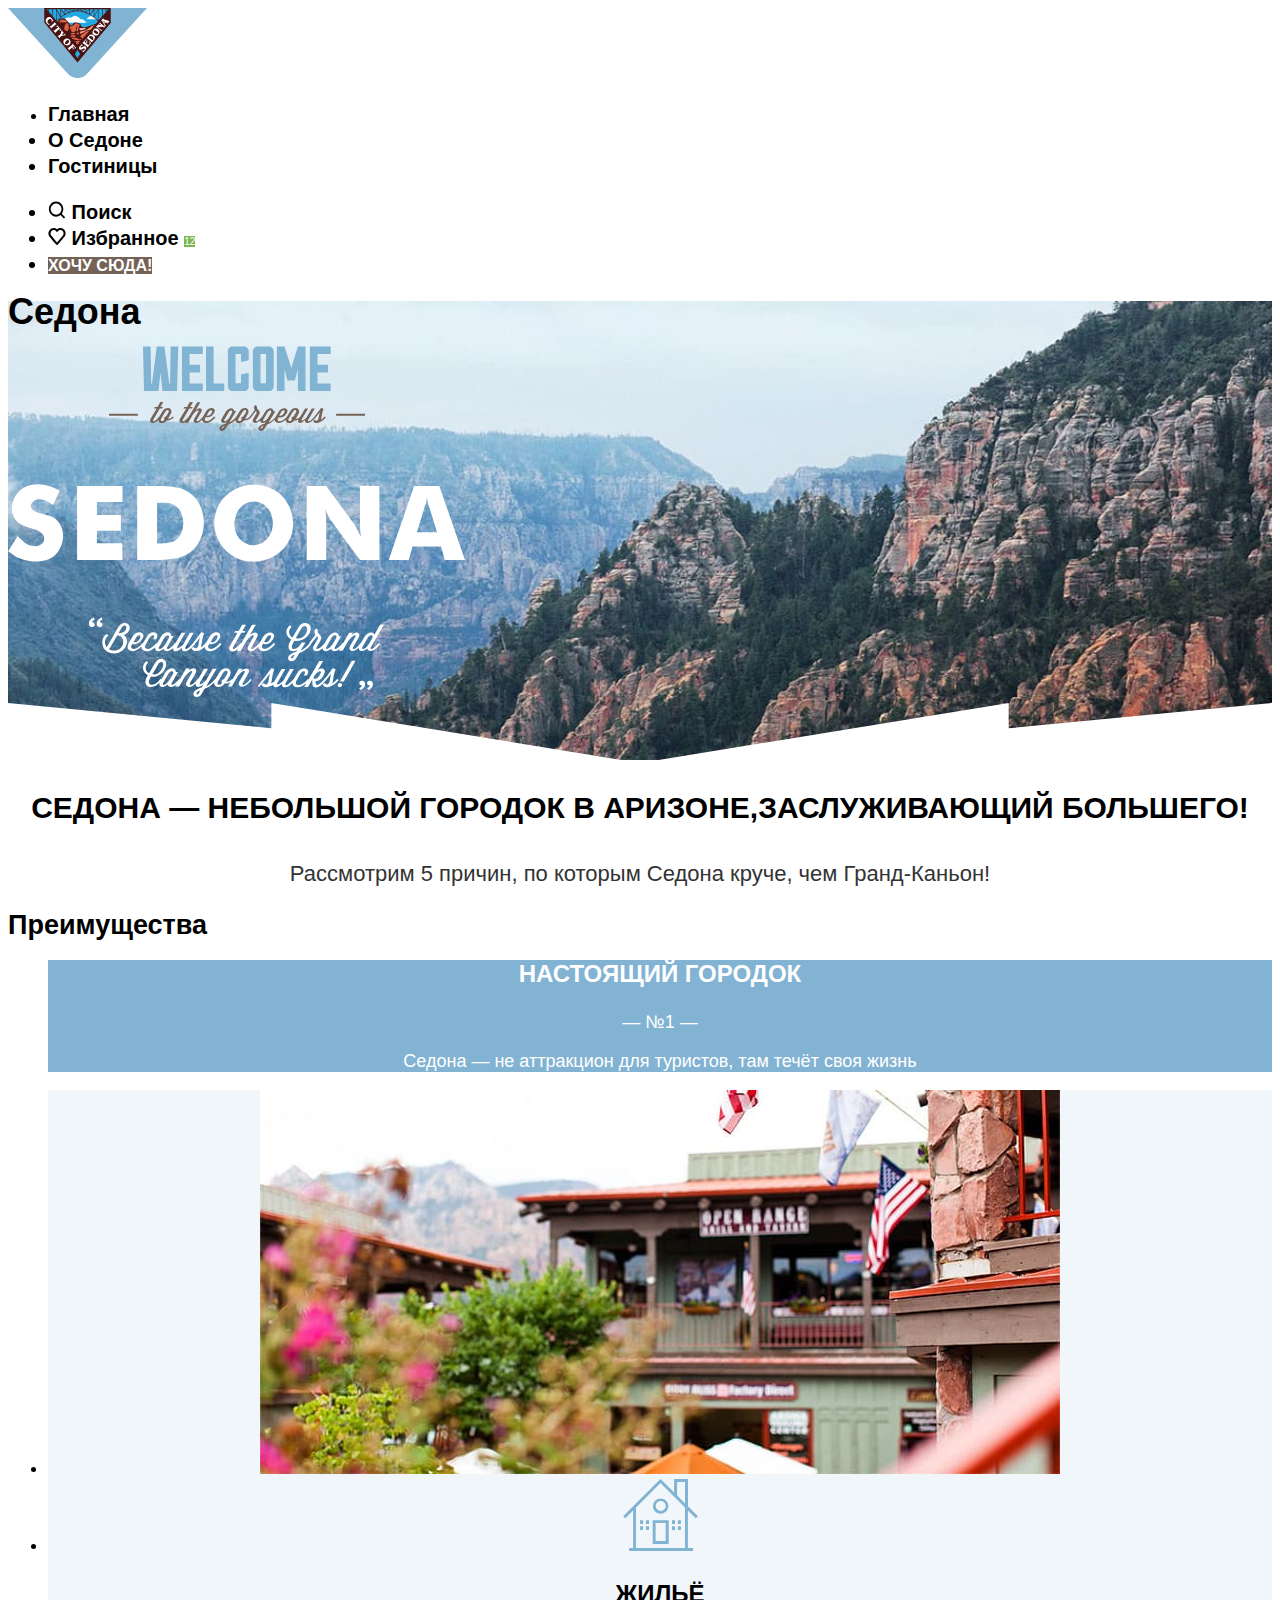
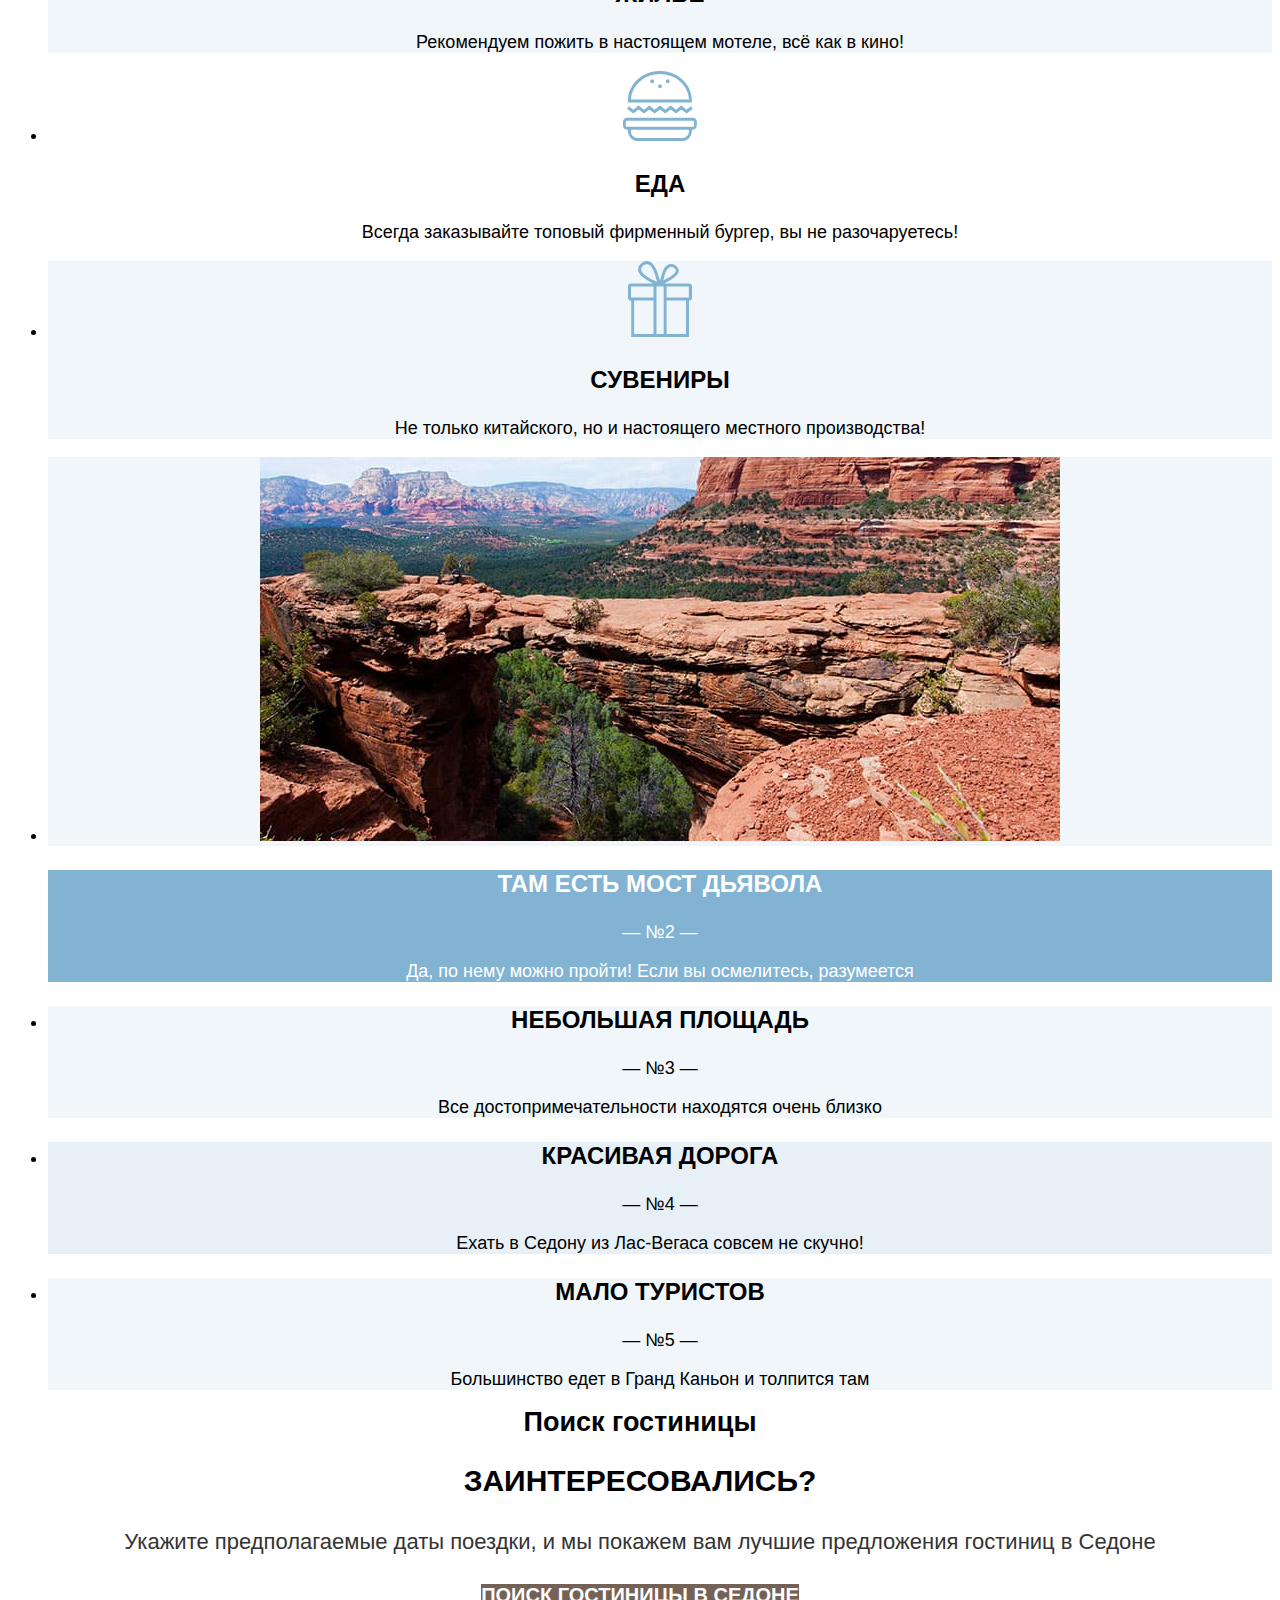
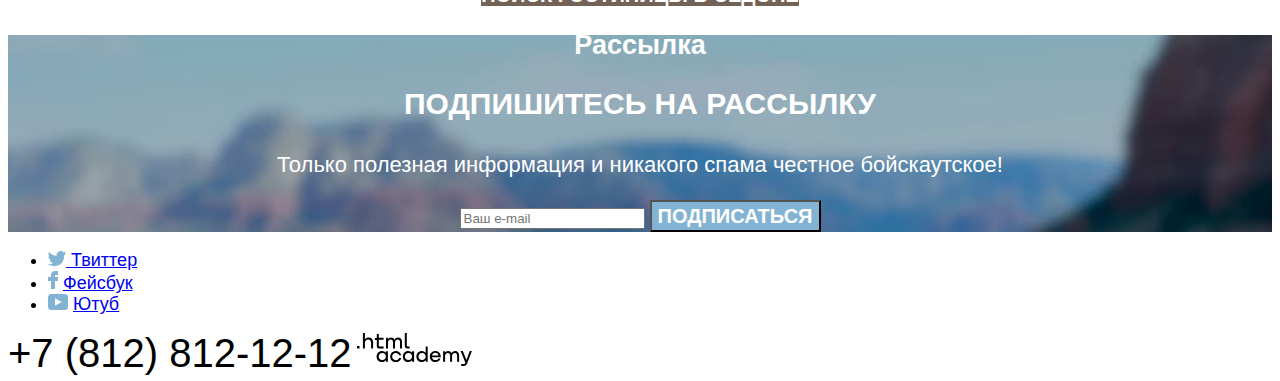
==== 4/index.html @ f87fa23a ":heavy_check_mark: Сборка #4" ====
<!DOCTYPE html>
<html lang="ru">
  <head>
    <meta charset="utf-8">
    <title>HTML Academy: Седона</title>
    <link rel="stylesheet" href="styles/styles.css">
    <base href="https://htmlacademy-htmlcss.github.io/1376117-sedona-33/4/">
</head>
  <body>
    <header class="page-header">
      <nav class="navigation">
        <a class="navigation-logo" href="#">
          <img class="header-logo" src="images/header/brandsedona.svg" width="139" height="70" alt="Логотип Седона">
        </a>
        <ul class="navigation-list">
          <li class="navigation-item">
            <a class="navigation-link navigation-link-current" href="#">Главная</a>
          </li>
          <li class="navigation-link">
            <a class="navigation-link" href="#">О Седоне</a>
          </li>
          <li class="navigation-link">
            <a class="navigation-link" href="catalog.html">Гостиницы</a>
          </li>
        </ul>
        <ul class="navigation-link navigation-icons">
          <li class="navigation-item menu-user">
            <a class="navigation-link" href="#">
              <img class="navigation-icon" src="images/header/search.svg" width="18" height="18" alt="Поиск">
              <span class="visully-hidden">
                Поиск
              </span>
            </a>
          </li>
          <li class="navigation-item menu-user">
            <a class="navigation-link" href="#">
              <img class="navigation-icon" src="images/header/favorite.svg" width="18" height="17" alt="Избранное">
              <span class="visually-hidden">
                Избранное
              </span>
              <span class="amount-likes">12</span>
            </a>
          </li>
          <li class="navigation-item">
            <a class="navigation-link button-want" href="#">Хочу сюда!</a>
          </li>
        </ul>
      </nav>
    </header>
    <main class="main-index">
      <div class="logotype">
       <h1 class="visually-hidden">Седона</h1>
       <img class="logo" src="images/index/welcome.svg" width="458" height="352" alt="Welcom to Sedona">
       <!--<img class="divider" src="images/index/divider.svg" width="1200" height="57" alt="Декоративное украшение">-->
      </div>

      <div class="description">
         <p class="definition">Седона — небольшой городок в Аризоне,заслуживающий большего!</p>
         <p class="cause">Рассмотрим 5 причин, по которым Седона круче, чем Гранд-Каньон!</p>
      </div>
      <section class="advantages">
        <h2 class="visually-hidden">Преимущества</h2>
        <ul class="advantages-list">
          <li class="advantages-item real-city">
            <h3 class="advantages-title">Настоящий городок</h3>
            <span class="number">— №1 —</span>
            <p class="advantages-description">Седона — не аттракцион для туристов, там течёт своя жизнь</p>
          </li>
          <li class="advantages-item">
            <img class="photo-one" src="images/index/photo-city-of-sedona.jpg" width="800" height="384" alt="Фото городка Седона">
          </li>
          <li class="advantages-item">
            <img class="icon-house" src="images/index/icon-house.svg" width="75" height="72" alt="Иконка в виде дома">
            <h3 class="advantages-title">Жильё</h3>
            <p class="number">Рекомендуем пожить в настоящем мотеле, всё как в кино!</p>
          </li>
          <li class="advantages-item food">
            <img class="icon-house" src="images/index/icon-burger.svg" width="74" height="70" alt="Иконка в виде бургера">
            <h3 class="advantages-title">Еда</h3>
            <p class="number">Всегда заказывайте топовый фирменный бургер, вы не разочаруетесь!</p>
          </li>
          <li class="advantages-item">
            <img class="icon-house" src="images/index/icon-present.svg" width="64" height="76" alt="Иконка в виде подарка">
            <h3 class="advantages-title">Сувениры</h3>
            <p class="number">Не только китайского, но и настоящего местного производства!</p>
          </li>
          <li class="advantages-item">
            <img class="photo-two" src="images/index/photo-grand-canyon.jpg" width="800" height="384" alt="Фото Гранд-Каньон">
          </li>
          <li class="advantages-item bridge">
            <h3 class="advantages-title">Там есть мост дьявола</h3>
            <span class="number">— №2 —</span>
            <p class="advantages-description">Да, по нему можно пройти! Если вы осмелитесь, разумеется</p>
          </li>
          <li class="advantages-item">
            <h3 class="advantages-title">Небольшая площадь</h3>
            <span class="number">— №3 —</span>
            <p class="advantages-description">Все достопримечательности находятся очень близко</p>
          </li>
          <li class="advantages-item beautiful-road">
            <h3 class="advantages-title">Красивая дорога</h3>
            <span class="number">— №4 —</span>
            <p class="advantages-description">Ехать в Седону из Лас-Вегаса совсем не скучно!</p>
          </li>
          <li class="advantages-item">
            <h3 class="advantages-title">Мало туристов</h3>
            <span class="number">— №5 —</span>
            <p class="advantages-description">Большинство едет в Гранд Каньон и толпится там</p>
          </li>
        </ul>
      </section>
      <section class="hotel-search">
        <h2 class="visually-hidden">Поиск гостиницы</h2>
        <h3 class="hotel-search-title">Заинтересовались?</h3>
        <p class="hotel-search-description">Укажите предполагаемые даты поездки,
          и мы покажем вам лучшие предложения гостиниц в Седоне</p>
        <a class="button-search" href="#">ПОИСК ГОСТИНИЦЫ В СЕДОНЕ</a>
      </section>
    </main>
      <footer class="page-footer">
        <section class="newletter newletter-index">
          <h2 class="visually-hidden">Рассылка</h2>
          <h3 class="newletter subscription">Подпишитесь на рассылку</h3>
          <p class="newletter-description">Только полезная информация и никакого спама честное бойскаутское!</p>
          <form class="newletter-form" action="https://echo.htmlacademy.ru/" method="post">
            <label>
            <input class="field" type="email" name="newletter-email" placeholder="Ваш e-mail" required>
            </label>
            <button class="newletter-button" type="submit">Подписаться</button>
          </form>
        </section>
        <section class="footer-social">
          <ul class="footer-social-item">
            <li class="footer-social-list">
              <a class="button-social" href="https://twitter.com/htmlacademy_ru">
                <img class="social-icon" src="images/footer/twitter.svg" width="18" height="15" alt="Иконка твиттера">
                <span class="visually-hidden">Твиттер</span>
              </a>
            </li>
            <li class="footer-social-list">
              <img class="social-icon" src="images/footer/facebook.svg" width="10" height="18" alt="Иконка Фейсбук">
              <a class="button-social" href="https://www.facebook.com/htmlacademy">
                <span class="visually-hidden">Фейсбук</span>
              </a>
            </li>
            <li class="footer-social-list">
              <img class="social-icon" src="images/footer/youtube.svg" width="20" height="16" alt="Иконка Ютуб">
              <a class="button-social" href="https://www.youtube.com/c/HTMLAcademyRUS">
                <span class="visually-hidden">Ютуб</span>
              </a>
            </li>
          </ul>
          <a class="footer-phone" href="tel:88128121212">+7 (812) 812-12-12</a>
          <a class="htmlacademy-link" href=" https://htmlacademy.ru/">
            <img class="icon-logo" src="images/footer/logo_htmlacademy.svg" width="115" height="34" alt="Логотип htmlacademy">
          </a>
        </section>
      </footer>
    <!--<p>Репозиторий создан для обучения на профессиональном онлайн‑курсе «<a href="https://htmlacademy.ru/intensive/htmlcss">HTML и CSS. Профессиональная вёрстка сайтов</a>».</p>-->
  </body>
</html>
---- 4/styles/styles.css ----
@font-face {
  font-family: "PT Sans";
  font-style: normal;
  font-weight: 400;
  src:url("../fonts/pt-sans-regular.woff2") formal("woff2");
  font-display: swap;
}

@font-face {
  font-family: "PT Sans";
  font-style: normal;
  font-weight: 700;
  src:url("../fonts/pt-sans-bold.woff2") formal("woff2");
  font-display: swap;
}

@font-face {
  font-family: "PT Sans";
  font-style: italic;
  font-weight: 400;
  src:url("../fonts/pt-sans-italic.woff2") formal("woff2");
  font-display: swap;
}

@font-face {
  font-family: "PT Sans";
  font-style: italic;
  font-weight: 700;
  src:url("../fonts/pt-sans-bold-italic.woff2") formal("woff2");
  font-display: swap;
}

body {
  font-family: "PT Sans", sans-serif;
  font-size: 18px;
  line-height: 21px;
  color: #000000;
  background-color: #ffffff;
}

.navigation-link {
  font-size: 20px;
  line-height: 26px;
  font-weight: 700;
  text-decoration: none;
  color: inherit;
}

.amount-likes {
  font-size: 10px;
  line-height: 13px;
  font-weight: 400;
  color: #ffffff;
  background-color: #7db54f;
}

.button-want {
  font-size: 16px;
  line-height: 20px;
  font-weight: 700;
  text-align: center;
  text-transform: uppercase;
  color: #ffffff;
  background-color: #756257;
}

.logotype {
  color: #000000;
  background-color: #413d3d;
  background: url("../images/index/index-background.jpg") no-repeat;
  background-size: cover;
}

 .logotype::after {
   content: "";
   height: 57px;
   width: 100%;
   display: block;
   background-image: url("../images/index/divider.svg");
   background-repeat: no-repeat;
   background-size: 100% auto;
}

.description {
  color: #000000;
  background-color: #ffffff;
}

.definition {
  font-size: 30px;
  line-height: 36px;
  font-weight: 700;
  text-align: center;
  text-transform: uppercase;
}

.cause {
  font-weight: 400;
  font-size: 22px;
  line-height: 36px;
  text-align: center;
  color: #333333;
}

.advantages-list {
  text-align: center;
}

.advantages-title {
  font-weight: bold;
  font-size: 24px;
  line-height: 28px;
  text-transform: uppercase;
}

.advantages-item {
  background-color: rgba(131, 179, 211, 0.12);;
}

.real-city {
  color: #ffffff;
  background-color: #83b3d3;
}

.bridge {
  color: #ffffff;
  background-color: #83b3d3;
}

.food {
  background-color: #ffffff;
}

.beautiful-road {
  background-color: rgba(131, 179, 211, 0.2);;
}

.hotel-search {
  color: #000000;
  background-color: #ffffff;
  text-align: center;
}

.hotel-search-title {
  font-weight: 700;
  font-size: 30px;
  line-height: 36px;
  text-transform: uppercase;
}

.hotel-search-description {
  font-weight: 400;
  font-size: 22px;
  line-height: 26px;
  color: #333333;
}

.button-search {
  color: #ffffff;
  background-color: #756257;
  font-weight: 700;
  font-size: 20px;
  line-height: 36px;
  text-transform: uppercase;
  text-decoration: none;
}

.newletter-index {
  color: #ffffff;
  background-color: #000000;
  background-image: url("../images/index/background.jpg");
  background-size: cover;
  background-repeat: no-repeat;
  text-align: center;
}

.subscription {
  font-weight: 700;
  font-size: 30px;
  line-height: 36px;
  text-transform: uppercase;
}

.newletter-description {
  font-weight: 400;
  font-size: 22px;
  line-height: 26px;
}

.newletter-button {
  color: #ffffff;
  background-color: #83b3d3;
  font-family: inherit;
  font-weight: 700;
  font-size: 20px;
  line-height: 26px;
  text-align: center;
  text-transform: uppercase;
}

.footer-phone {
  color: #000000;
  font-weight: 400;
  font-size: 40px;
  line-height: 40px;
  text-align: center;
  text-transform: uppercase;
  text-decoration: none;
}

.catalog-header {
  background-image: url("../images/catalog/catalog-background.jpg");
  background-size: cover;
  background-repeat: no-repeat;
  color: #ffffff;
  background-color: #000000;
}

.button-apply {
  color:#ffffff;
  background-color: #83b3d3;
  font-family: inherit;
  font-weight: 700;
  font-size: 16px;
  line-height: 21px;
  text-align: center;
  text-transform: uppercase;
}

.button-reset {
  color: #ffffff;
  background-color: transparent;
  font-family: inherit;
  font-weight: 400;
  font-size: 18px;
  line-height: 23px;
  text-align: center;
}

.found-pages {
  font-weight: 700;
  font-size: 30px;
  line-height: 39px;
  text-transform: uppercase;
}

.cheap {
  font-weight: 400;
  font-size: 18px;
  line-height: 23px;
  color: #333333;
}

.hotel-link {
  color: #000000;
  font-weight: 700;
  font-size: 24px;
  line-height: 31px;
  text-decoration: none;
}

.type-housing,
.hotel-price {
  color: #333333;
  font-weight: 400;
  font-size: 18px;
  line-height: 23px;
}

.button-hotel {
  color: #ffffff;
  font-weight: 700;
  font-size: 16px;
  line-height: 21px;
  text-align: center;
  text-transform: uppercase;
}

.button-more-details {
  background-color: #756257;
  text-decoration: none;
}

.button-favorites {
  background-color: #83B3D3;
  text-decoration: none;
}

.hotel-rating {
  color: #333333;
  background-color: #F2F2F2;
  font-weight: 400;
  font-size: 16px;
  line-height: 21px;
  text-align: center;
  text-transform: uppercase;
}

.button-favorites-chosen {
  background-color: #7DB54F;
  text-decoration: none;
}

.button-show-more {
  color: #ffffff;
  background-color: #83b3d3;
  font-family: inherit;
  font-weight: 700;
  font-size: 20px;
  line-height: 26px;
  text-align: center;
  text-transform: uppercase;
}

.pagination-current {
  color: #000000;
  background-color: #F2F2F2;
  font-weight: 700;
  font-size: 20px;
  line-height: 26px;
  text-align: center;
  text-transform: uppercase;
}

.pagination-link {
  color: #ffffff ;
  background-color: #83b3d3;
  font-weight: bold;
  font-size: 20px;
  line-height: 26px;
  text-align: center;
  text-transform: uppercase;
}

.hotels-value {
  color: #333333;
  font-weight: 400;
  font-size: 18px;
  line-height: 23px;
}

.newletter-inner {
  color: #000000;
  background-color: #ffffff;
  text-align: center;
}

.subscription-inner {
  font-weight: 700;
  font-size: 30px;
  line-height: 36px;
  text-align: center;
  text-transform: uppercase;
}

.newletter-description-inner {
  color: #333333;
  font-weight: 400;
  font-size: 22px;
  line-height: 26px;
  text-align: center;
}
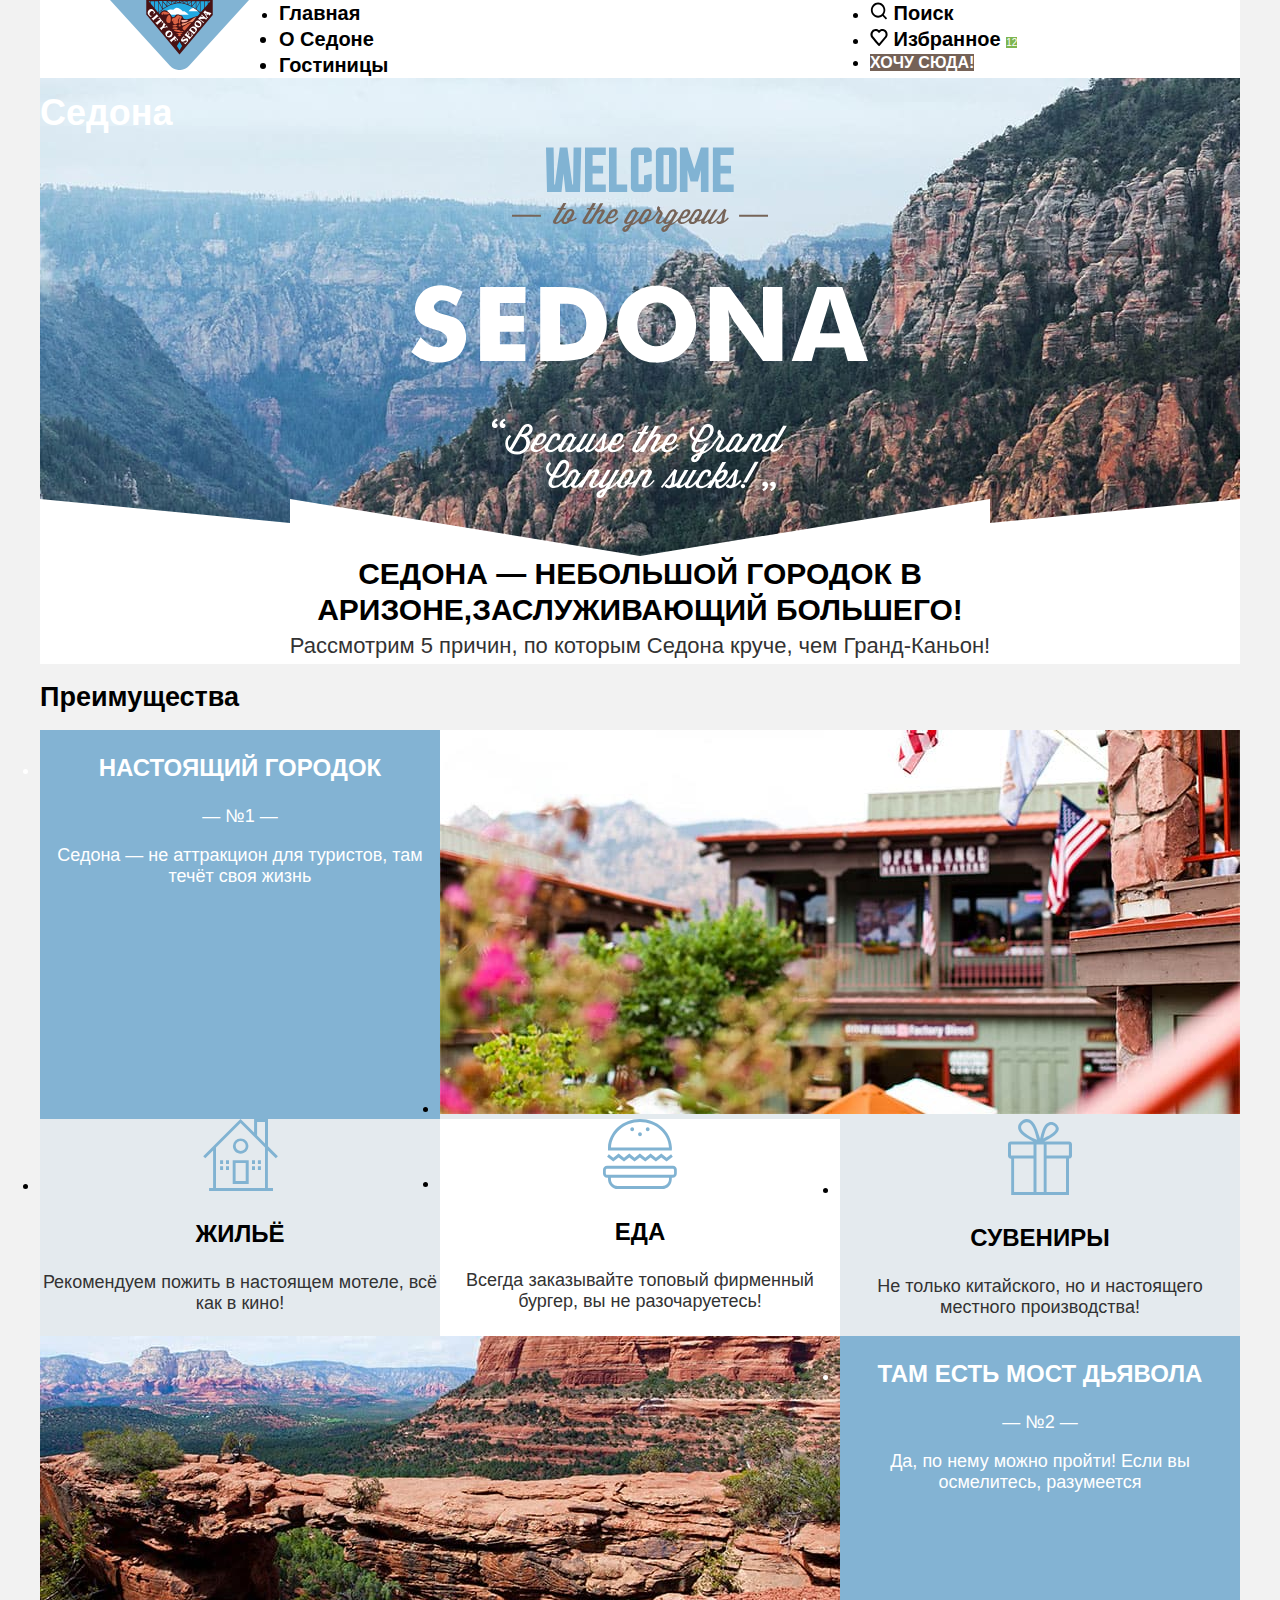
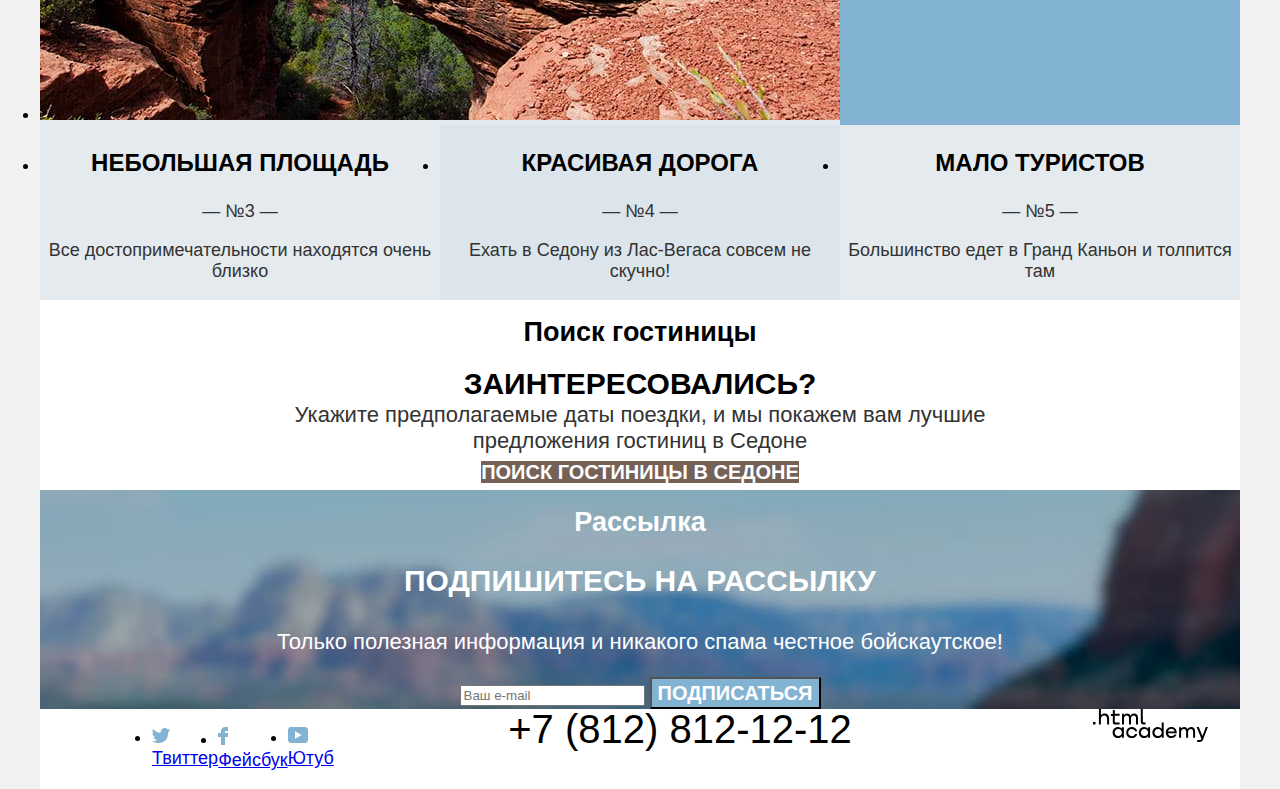
==== commit b816c3e1: ":heavy_check_mark: Сборка #4" ====
--- a/4/index.html
+++ b/4/index.html
@@ -23,7 +23,7 @@
             <a class="navigation-link" href="catalog.html">Гостиницы</a>
           </li>
         </ul>
-        <ul class="navigation-link navigation-icons">
+        <ul class="navigation-list navigation-user">
           <li class="navigation-item menu-user">
             <a class="navigation-link" href="#">
               <img class="navigation-icon" src="images/header/search.svg" width="18" height="18" alt="Поиск">
@@ -42,18 +42,17 @@
             </a>
           </li>
           <li class="navigation-item">
-            <a class="navigation-link button-want" href="#">Хочу сюда!</a>
+            <a class="button-want button-brown" href="#">Хочу сюда!</a>
           </li>
         </ul>
       </nav>
     </header>
-    <main class="main-index">
+    <main class="main-container main-index">
+      <div class="page-container">
       <div class="logotype">
        <h1 class="visually-hidden">Седона</h1>
        <img class="logo" src="images/index/welcome.svg" width="458" height="352" alt="Welcom to Sedona">
-       <!--<img class="divider" src="images/index/divider.svg" width="1200" height="57" alt="Декоративное украшение">-->
       </div>
-
       <div class="description">
          <p class="definition">Седона — небольшой городок в Аризоне,заслуживающий большего!</p>
          <p class="cause">Рассмотрим 5 причин, по которым Седона круче, чем Гранд-Каньон!</p>
@@ -66,25 +65,25 @@
             <span class="number">— №1 —</span>
             <p class="advantages-description">Седона — не аттракцион для туристов, там течёт своя жизнь</p>
           </li>
-          <li class="advantages-item">
+          <li class="advantages-item picture">
             <img class="photo-one" src="images/index/photo-city-of-sedona.jpg" width="800" height="384" alt="Фото городка Седона">
           </li>
           <li class="advantages-item">
             <img class="icon-house" src="images/index/icon-house.svg" width="75" height="72" alt="Иконка в виде дома">
             <h3 class="advantages-title">Жильё</h3>
-            <p class="number">Рекомендуем пожить в настоящем мотеле, всё как в кино!</p>
+            <p class="reason">Рекомендуем пожить в настоящем мотеле, всё как в кино!</p>
           </li>
           <li class="advantages-item food">
             <img class="icon-house" src="images/index/icon-burger.svg" width="74" height="70" alt="Иконка в виде бургера">
             <h3 class="advantages-title">Еда</h3>
-            <p class="number">Всегда заказывайте топовый фирменный бургер, вы не разочаруетесь!</p>
+            <p class="reason">Всегда заказывайте топовый фирменный бургер, вы не разочаруетесь!</p>
           </li>
           <li class="advantages-item">
             <img class="icon-house" src="images/index/icon-present.svg" width="64" height="76" alt="Иконка в виде подарка">
             <h3 class="advantages-title">Сувениры</h3>
-            <p class="number">Не только китайского, но и настоящего местного производства!</p>
+            <p class="reason">Не только китайского, но и настоящего местного производства!</p>
           </li>
-          <li class="advantages-item">
+          <li class="advantages-item picture">
             <img class="photo-two" src="images/index/photo-grand-canyon.jpg" width="800" height="384" alt="Фото Гранд-Каньон">
           </li>
           <li class="advantages-item bridge">
@@ -94,18 +93,18 @@
           </li>
           <li class="advantages-item">
             <h3 class="advantages-title">Небольшая площадь</h3>
-            <span class="number">— №3 —</span>
-            <p class="advantages-description">Все достопримечательности находятся очень близко</p>
+            <span class="number reason">— №3 —</span>
+            <p class="advantages-description reason">Все достопримечательности находятся очень близко</p>
           </li>
           <li class="advantages-item beautiful-road">
             <h3 class="advantages-title">Красивая дорога</h3>
-            <span class="number">— №4 —</span>
-            <p class="advantages-description">Ехать в Седону из Лас-Вегаса совсем не скучно!</p>
+            <span class="number reason">— №4 —</span>
+            <p class="advantages-description reason">Ехать в Седону из Лас-Вегаса совсем не скучно!</p>
           </li>
           <li class="advantages-item">
             <h3 class="advantages-title">Мало туристов</h3>
-            <span class="number">— №5 —</span>
-            <p class="advantages-description">Большинство едет в Гранд Каньон и толпится там</p>
+            <span class="number reason">— №5 —</span>
+            <p class="advantages-description reason">Большинство едет в Гранд Каньон и толпится там</p>
           </li>
         </ul>
       </section>
@@ -114,22 +113,23 @@
         <h3 class="hotel-search-title">Заинтересовались?</h3>
         <p class="hotel-search-description">Укажите предполагаемые даты поездки,
           и мы покажем вам лучшие предложения гостиниц в Седоне</p>
-        <a class="button-search" href="#">ПОИСК ГОСТИНИЦЫ В СЕДОНЕ</a>
+        <a class="button-search button-brown" href="#">ПОИСК ГОСТИНИЦЫ В СЕДОНЕ</a>
       </section>
+      <section class="newletter newletter-index">
+        <h2 class="visually-hidden">Рассылка</h2>
+        <h3 class="newletter subscription">Подпишитесь на рассылку</h3>
+        <p class="newletter-description">Только полезная информация и никакого спама честное бойскаутское!</p>
+        <form class="newletter-form" action="https://echo.htmlacademy.ru/" method="post">
+          <label>
+          <input class="field" type="email" name="newletter-email" placeholder="Ваш e-mail" required>
+          </label>
+          <button class="newletter-button button-blue" type="submit">Подписаться</button>
+        </form>
+       </section>
+      </div>
     </main>
       <footer class="page-footer">
-        <section class="newletter newletter-index">
-          <h2 class="visually-hidden">Рассылка</h2>
-          <h3 class="newletter subscription">Подпишитесь на рассылку</h3>
-          <p class="newletter-description">Только полезная информация и никакого спама честное бойскаутское!</p>
-          <form class="newletter-form" action="https://echo.htmlacademy.ru/" method="post">
-            <label>
-            <input class="field" type="email" name="newletter-email" placeholder="Ваш e-mail" required>
-            </label>
-            <button class="newletter-button" type="submit">Подписаться</button>
-          </form>
-        </section>
-        <section class="footer-social">
+       <section class="footer-social">
           <ul class="footer-social-item">
             <li class="footer-social-list">
               <a class="button-social" href="https://twitter.com/htmlacademy_ru">
@@ -156,6 +156,5 @@
           </a>
         </section>
       </footer>
-    <!--<p>Репозиторий создан для обучения на профессиональном онлайн‑курсе «<a href="https://htmlacademy.ru/intensive/htmlcss">HTML и CSS. Профессиональная вёрстка сайтов</a>».</p>-->
-  </body>
+    </body>
 </html>
--- a/4/styles/styles.css
+++ b/4/styles/styles.css
@@ -30,12 +30,48 @@
   font-display: swap;
 }
 
+html {
+  height: 100%;
+}
+
 body {
+  margin: 0;
+  display: flex;
+  flex-direction: column;
+  min-height: 100%;
   font-family: "PT Sans", sans-serif;
   font-size: 18px;
   line-height: 21px;
   color: #000000;
-  background-color: #ffffff;
+  background-color: #f2f2f2;
+}
+
+.main-container {
+  flex-grow: 1;
+}
+
+.page-header {
+  background-color: #ffffff;
+  width: 1200px;
+  margin: 0 auto;
+}
+
+.navigation {
+  display: flex;
+  width: 1060px;
+  margin: 0 auto;
+}
+
+.navigation-list {
+  margin: 0;
+  padding: 0;
+  width: 445px;
+  margin-left: 30px;
+}
+
+.navigation-user {
+  max-width: 300px;
+  margin-left: auto;
 }
 
 .navigation-link {
@@ -61,12 +97,38 @@
   text-align: center;
   text-transform: uppercase;
   color: #ffffff;
+}
+
+.button-brown {
   background-color: #756257;
+  text-decoration: none;
+}
+
+.button-blue {
+  background-color: #83b3d3;
+  text-decoration: none;
+}
+
+.button-green {
+  background-color: #7db54f;
+  text-decoration: none;
+}
+
+.page-container {
+  width: 1200px;
+  margin: 0 auto;
+  display: flex;
+  flex-direction: column;
+}
+
+.logo {
+  display: block;
+  margin: 0 auto;
 }
 
 .logotype {
-  color: #000000;
-  background-color: #413d3d;
+  color: #ffffff;
+  background-color: #000000;
   background: url("../images/index/index-background.jpg") no-repeat;
   background-size: cover;
 }
@@ -92,6 +154,8 @@
   font-weight: 700;
   text-align: center;
   text-transform: uppercase;
+  width: 720px;
+  margin: 0 auto;
 }
 
 .cause {
@@ -100,10 +164,17 @@
   line-height: 36px;
   text-align: center;
   color: #333333;
+  width: 720px;
+  margin: 0 auto;
 }
 
 .advantages-list {
-  text-align: center;
+  margin: 0;
+  padding: 0;
+  text-align: center;
+  display: flex;
+  flex-wrap: wrap;
+  justify-content: flex-start;
 }
 
 .advantages-title {
@@ -114,7 +185,17 @@
 }
 
 .advantages-item {
-  background-color: rgba(131, 179, 211, 0.12);;
+  background-color: rgba(131, 179, 211, 0.12);
+  width: 400px;
+}
+
+.reason {
+  color: #333333;
+  text-align: center;
+}
+
+.picture {
+  width: 800px;
 }
 
 .real-city {
@@ -132,7 +213,7 @@
 }
 
 .beautiful-road {
-  background-color: rgba(131, 179, 211, 0.2);;
+  background-color: rgba(131, 179, 211, 0.2);
 }
 
 .hotel-search {
@@ -146,6 +227,8 @@
   font-size: 30px;
   line-height: 36px;
   text-transform: uppercase;
+  width: 720px;
+  margin: 0 auto;
 }
 
 .hotel-search-description {
@@ -153,16 +236,18 @@
   font-size: 22px;
   line-height: 26px;
   color: #333333;
+  width: 720px;
+  margin: 0 auto;
 }
 
 .button-search {
   color: #ffffff;
-  background-color: #756257;
   font-weight: 700;
   font-size: 20px;
   line-height: 36px;
   text-transform: uppercase;
-  text-decoration: none;
+  width: 575px;
+
 }
 
 .newletter-index {
@@ -189,13 +274,28 @@
 
 .newletter-button {
   color: #ffffff;
-  background-color: #83b3d3;
   font-family: inherit;
   font-weight: 700;
   font-size: 20px;
   line-height: 26px;
   text-align: center;
   text-transform: uppercase;
+}
+
+.page-footer {
+  margin: 0 auto;
+  width: 1200px;
+  color:#000000;
+  background-color: #ffffff;
+}
+.footer-social {
+  display: flex;
+}
+
+.footer-social-item {
+  width: 107px;
+  display: flex;
+  margin-left: 72px;
 }
 
 .footer-phone {
@@ -206,6 +306,18 @@
   text-align: center;
   text-transform: uppercase;
   text-decoration: none;
+  width: 720px;
+  margin-left: 61px;
+  margin-right: 53px;
+}
+
+/* Стилизация каталога */
+.main-inner {
+  width: 1200px;
+  margin: 0 auto;
+  background-color: #ffffff;
+  display: flex;
+  flex-direction: column;
 }
 
 .catalog-header {
@@ -216,9 +328,31 @@
   background-color: #000000;
 }
 
+.inner-header-title {
+  font-size: 60px;
+  line-height: 78px;
+}
+
+.breadcrumbs-link {
+  font-size: 16px;
+}
+
+.hotels-filter-title {
+  font-size: 20px;
+  font-weight: 700;
+  line-height: 26px;
+}
+
+.container-filter {
+  display: flex;
+}
+
+.hotels-filter{
+  margin-left: 71px;
+}
+
 .button-apply {
   color:#ffffff;
-  background-color: #83b3d3;
   font-family: inherit;
   font-weight: 700;
   font-size: 16px;
@@ -237,26 +371,44 @@
   text-align: center;
 }
 
+.select {
+  width: 1057px;
+  padding: 0;
+  margin: 0 auto;
+}
+
 .found-pages {
   font-weight: 700;
   font-size: 30px;
   line-height: 39px;
   text-transform: uppercase;
-}
-
-.cheap {
+  width: 337px;
+  margin-left: 71px;
+}
+
+.select-control {
   font-weight: 400;
   font-size: 18px;
   line-height: 23px;
   color: #333333;
+  margin-right: 81px;
+  width: 287px;
+}
+
+.catalog-hotels {
+  width: 1056px;
+  margin: 0 auto;
 }
 
 .hotel-link {
+  text-decoration: none;
+}
+
+.hotel-title {
   color: #000000;
   font-weight: 700;
   font-size: 24px;
   line-height: 31px;
-  text-decoration: none;
 }
 
 .type-housing,
@@ -276,16 +428,6 @@
   text-transform: uppercase;
 }
 
-.button-more-details {
-  background-color: #756257;
-  text-decoration: none;
-}
-
-.button-favorites {
-  background-color: #83B3D3;
-  text-decoration: none;
-}
-
 .hotel-rating {
   color: #333333;
   background-color: #F2F2F2;
@@ -296,20 +438,17 @@
   text-transform: uppercase;
 }
 
-.button-favorites-chosen {
-  background-color: #7DB54F;
-  text-decoration: none;
-}
-
 .button-show-more {
   color: #ffffff;
-  background-color: #83b3d3;
   font-family: inherit;
   font-weight: 700;
   font-size: 20px;
   line-height: 26px;
   text-align: center;
   text-transform: uppercase;
+  display: block;
+  width: 620px;
+  margin: 0 auto;
 }
 
 .pagination-current {
